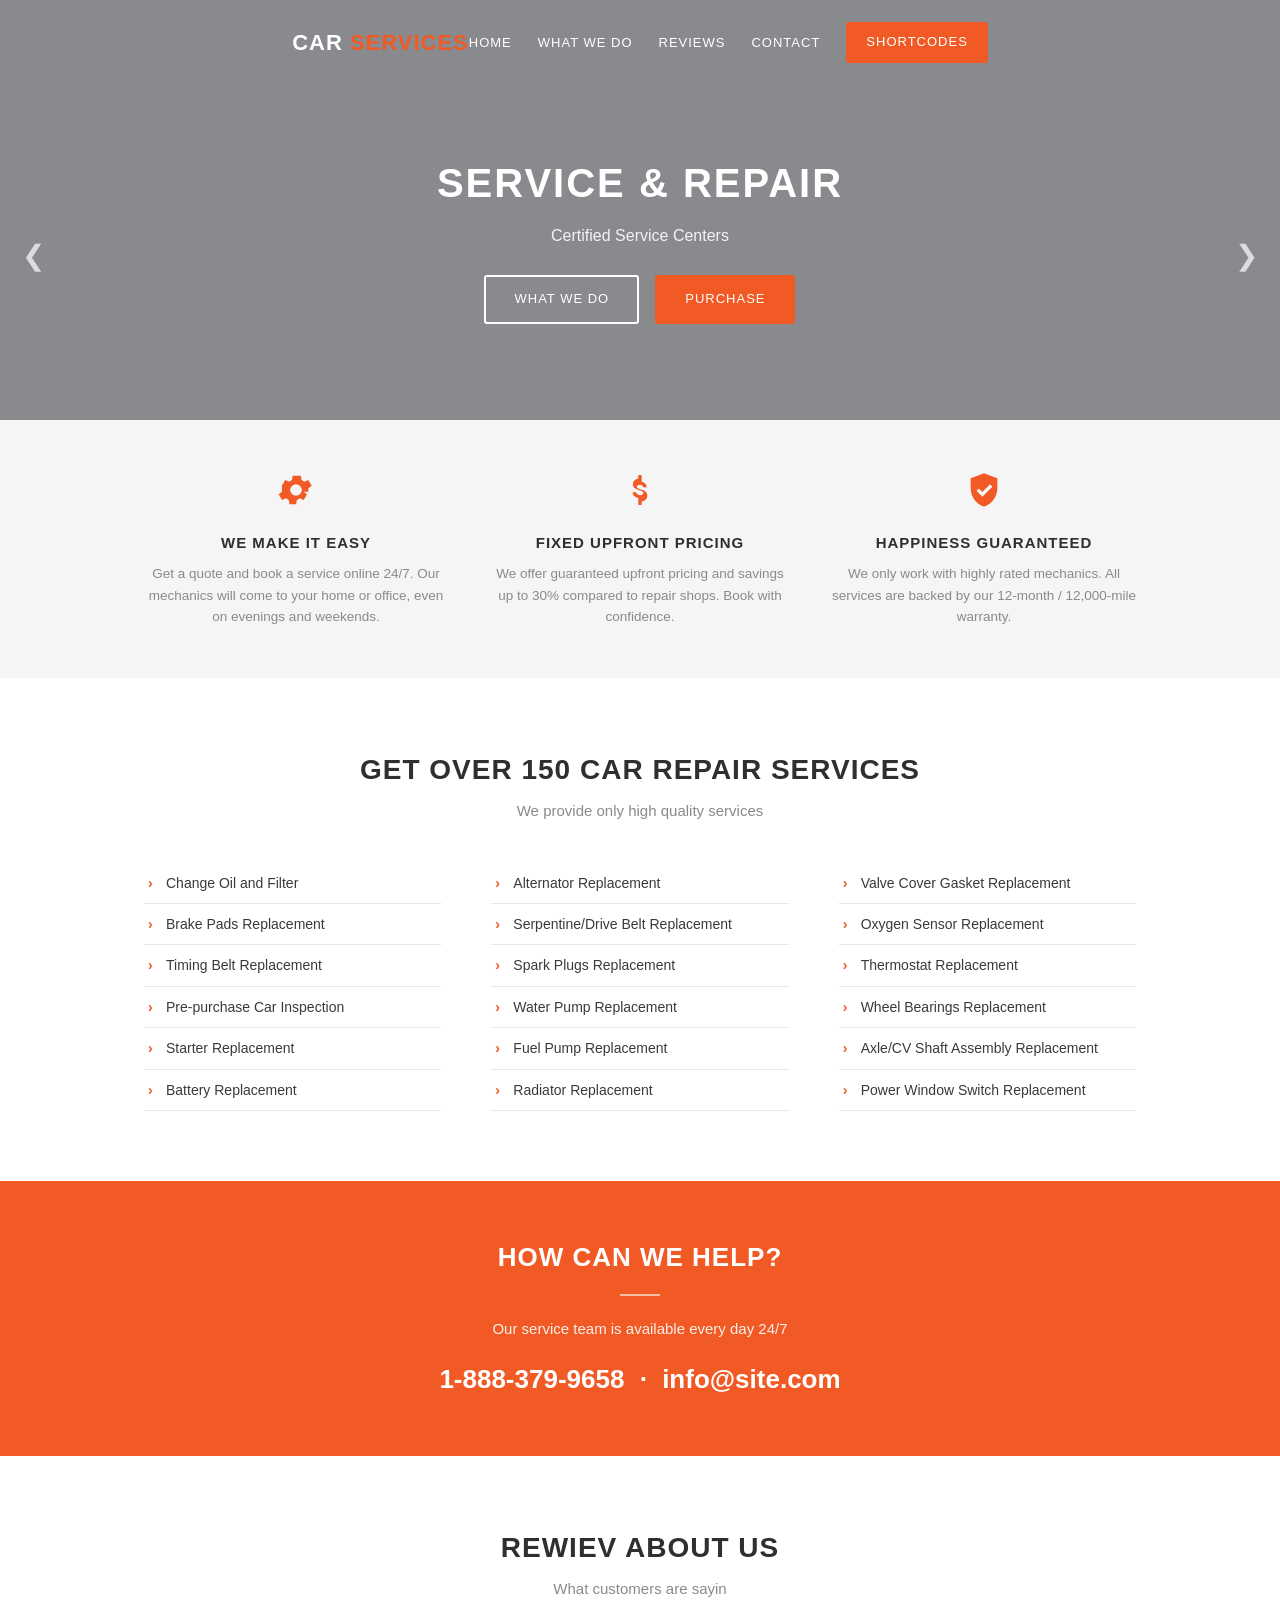
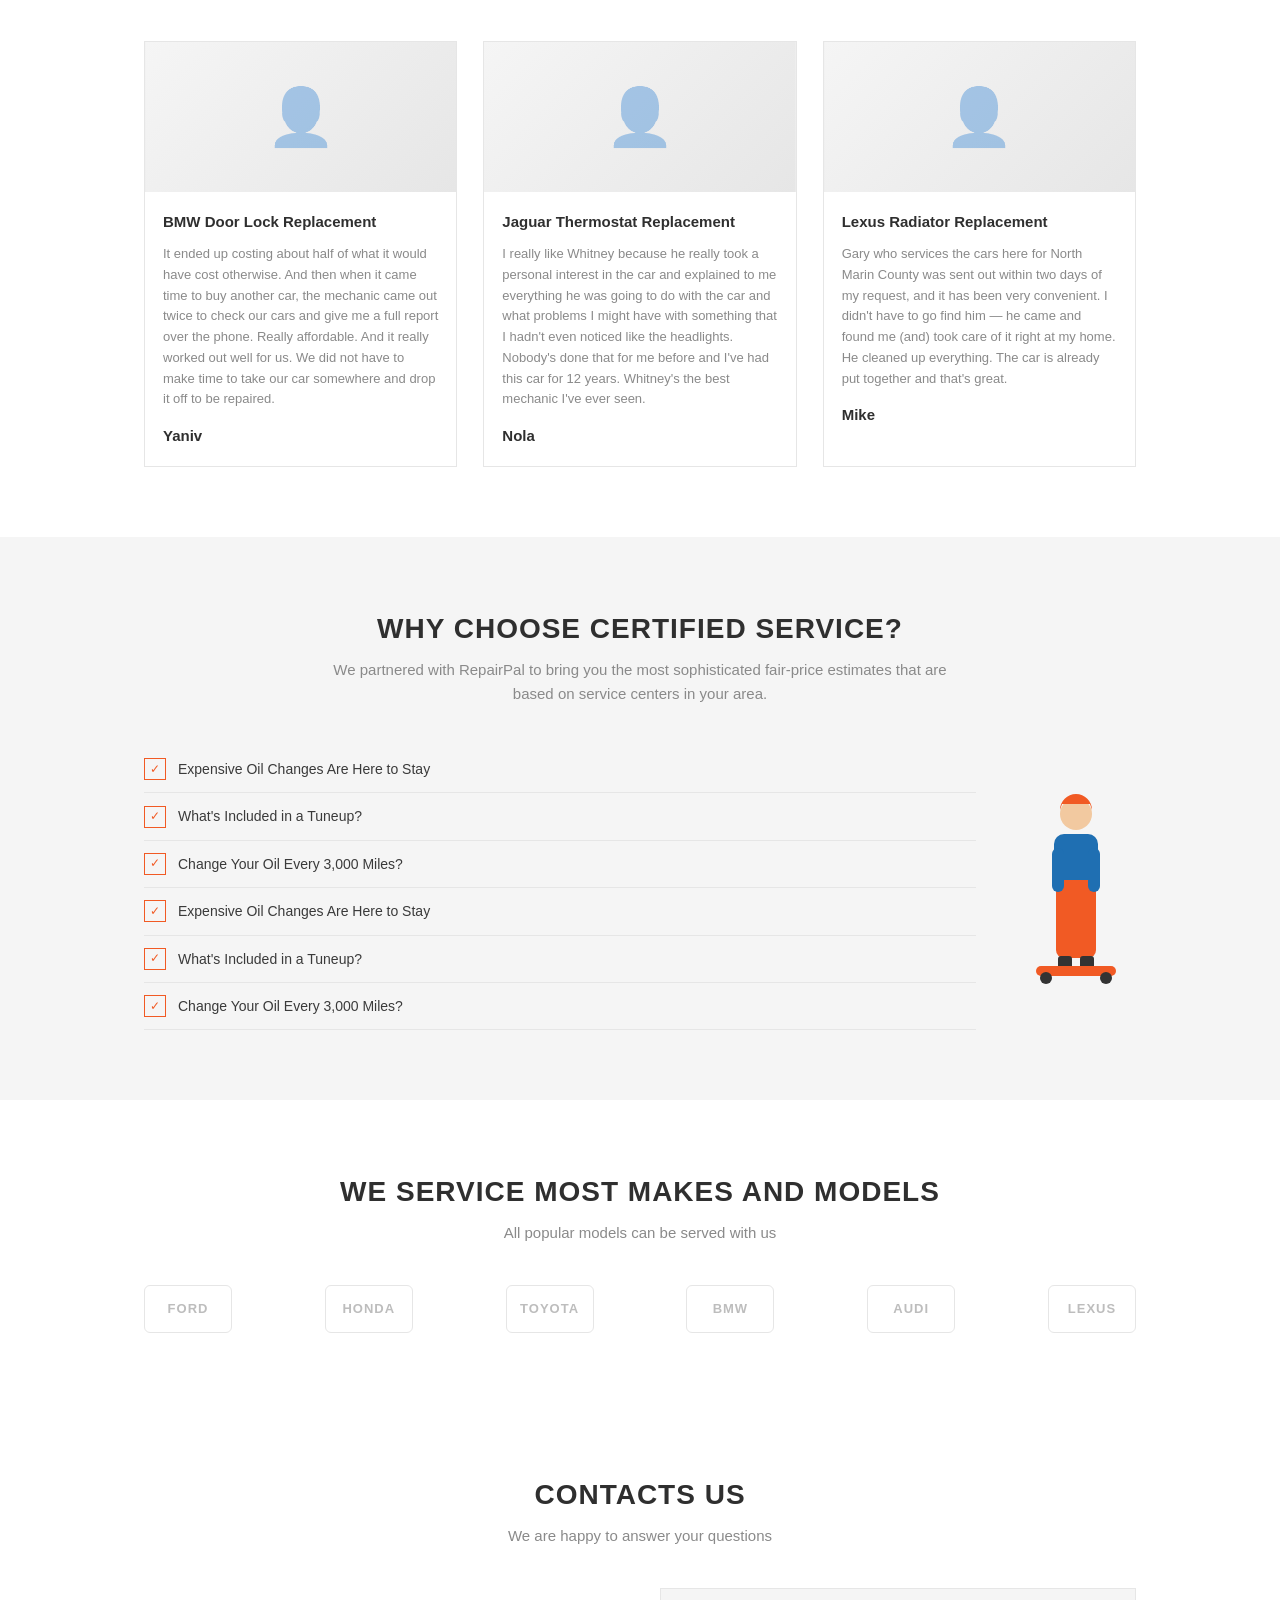
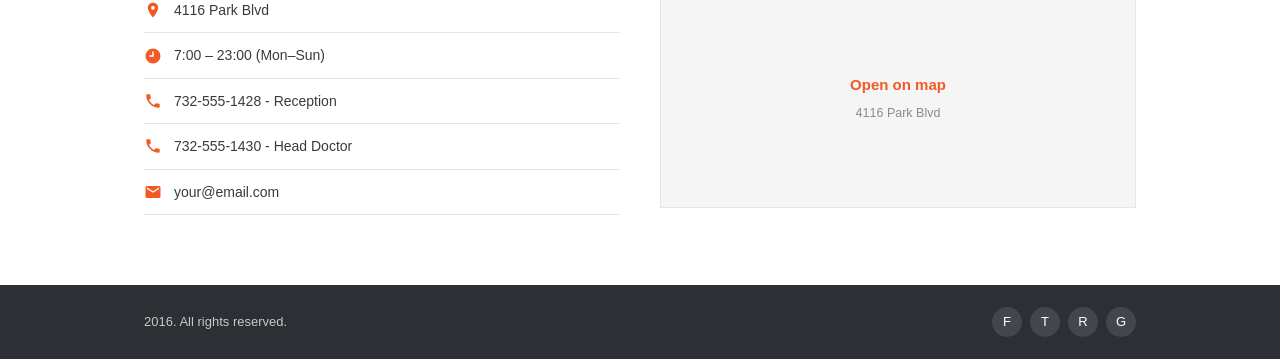
==== landing/pages/car_service/index.html @ b492442f "Initial commit: claude-code sandbox Sandbox container for learning/experimental Claude projects. Eac" ====
<!DOCTYPE html>
<html lang="en">
<head>
  <meta charset="UTF-8" />
  <meta name="viewport" content="width=device-width, initial-scale=1.0" />
  <title>Car Services — Service &amp; Repair | Certified Service Centers</title>
  <meta name="description" content="Certified car service centers. Over 150 car repair services with fixed upfront pricing and a 12-month / 12,000-mile warranty. Book a service 24/7." />
  <link rel="stylesheet" href="css/styles.css" />
</head>
<body>

  <!-- ===== Hero with overlaid header ===== -->
  <header class="hero" id="top">
    <div class="hero-overlay"></div>

    <nav class="navbar container">
      <a href="#top" class="logo">CAR <span>SERVICES</span></a>
      <button class="nav-toggle" aria-label="Menu" aria-expanded="false">
        <span></span><span></span><span></span>
      </button>
      <ul class="nav">
        <li><a href="#top">HOME</a></li>
        <li><a href="#services">WHAT WE DO</a></li>
        <li><a href="#reviews">REVIEWS</a></li>
        <li><a href="#contacts">CONTACT</a></li>
        <li><a href="#services" class="btn btn-accent btn-sm">SHORTCODES</a></li>
      </ul>
    </nav>

    <button class="hero-arrow hero-arrow-left" aria-label="Previous">&#10094;</button>
    <button class="hero-arrow hero-arrow-right" aria-label="Next">&#10095;</button>

    <div class="hero-content container">
      <h1>SERVICE &amp; REPAIR</h1>
      <p class="hero-sub">Certified Service Centers</p>
      <div class="hero-buttons">
        <a href="#services" class="btn btn-outline">WHAT WE DO</a>
        <a href="#contacts" class="btn btn-accent">PURCHASE</a>
      </div>
    </div>
  </header>

  <!-- ===== Feature columns ===== -->
  <section class="features">
    <div class="container features-grid" id="features-list"></div>
  </section>

  <!-- ===== Services ===== -->
  <section class="services section" id="services">
    <div class="container">
      <h2 class="section-title">GET OVER 150 CAR REPAIR SERVICES</h2>
      <p class="section-sub">We provide only high quality services</p>
      <div class="services-grid" id="services-list"></div>
    </div>
  </section>

  <!-- ===== Help CTA band ===== -->
  <section class="cta-band">
    <div class="container">
      <h2>HOW CAN WE HELP?</h2>
      <span class="cta-divider"></span>
      <p class="cta-sub">Our service team is available every day 24/7</p>
      <p class="cta-contact">
        <a href="tel:+18883799658">1-888-379-9658</a>
        <span>&middot;</span>
        <a href="mailto:info@site.com">info@site.com</a>
      </p>
    </div>
  </section>

  <!-- ===== Reviews ===== -->
  <section class="reviews section" id="reviews">
    <div class="container">
      <h2 class="section-title">REWIEV ABOUT US</h2>
      <p class="section-sub">What customers are sayin</p>
      <div class="reviews-grid" id="reviews-list"></div>
    </div>
  </section>

  <!-- ===== Why choose ===== -->
  <section class="why section">
    <div class="container">
      <h2 class="section-title">WHY CHOOSE CERTIFIED SERVICE?</h2>
      <p class="section-sub">We partnered with RepairPal to bring you the most sophisticated fair-price estimates that are based on service centers in your area.</p>
      <div class="why-grid">
        <ul class="why-list" id="why-list"></ul>
        <div class="why-art" aria-hidden="true">
          <svg viewBox="0 0 120 200" width="120" height="200" role="img" aria-label="Mechanic">
            <circle cx="60" cy="26" r="16" fill="#f2c9a0"/>
            <path d="M44 22a16 16 0 0 1 32 0l-2-6H46z" fill="var(--color-accent)"/>
            <rect x="38" y="46" width="44" height="60" rx="10" fill="#1f6fb2"/>
            <rect x="40" y="92" width="40" height="78" rx="8" fill="var(--color-accent)"/>
            <rect x="36" y="60" width="12" height="44" rx="6" fill="#1f6fb2"/>
            <rect x="72" y="60" width="12" height="44" rx="6" fill="#1f6fb2"/>
            <rect x="42" y="168" width="14" height="18" rx="3" fill="#333"/>
            <rect x="64" y="168" width="14" height="18" rx="3" fill="#333"/>
            <rect x="20" y="178" width="80" height="10" rx="5" fill="var(--color-accent)"/>
            <circle cx="30" cy="190" r="6" fill="#333"/>
            <circle cx="90" cy="190" r="6" fill="#333"/>
          </svg>
        </div>
      </div>
    </div>
  </section>

  <!-- ===== Brands ===== -->
  <section class="brands section">
    <div class="container">
      <h2 class="section-title">WE SERVICE MOST MAKES AND MODELS</h2>
      <p class="section-sub">All popular models can be served with us</p>
      <div class="brands-row" id="brands-list"></div>
    </div>
  </section>

  <!-- ===== Contacts ===== -->
  <section class="contacts section" id="contacts">
    <div class="container">
      <h2 class="section-title">CONTACTS US</h2>
      <p class="section-sub">We are happy to answer your questions</p>
      <div class="contacts-grid">
        <ul class="contacts-list" id="contacts-list"></ul>
        <div class="contacts-map">
          <a class="map-link" target="_blank" rel="noopener"
             href="https://www.openstreetmap.org/search?query=4116%20Park%20Blvd">
            <span>Open on map</span>
            <small>4116 Park Blvd</small>
          </a>
        </div>
      </div>
    </div>
  </section>

  <!-- ===== Footer ===== -->
  <footer class="footer">
    <div class="container footer-inner">
      <p>2016. All rights reserved.</p>
      <div class="social" id="social-list"></div>
    </div>
  </footer>

  <script src="js/data.js" defer></script>
  <script src="js/main.js" defer></script>
</body>
</html>
---- landing/pages/car_service/css/styles.css ----
/* ===== Car Services — palette & layout from the reference ===== */
:root {
  --color-accent: #f15a24;
  --color-accent-dark: #d94a18;
  --color-text: #3a3a3a;
  --color-muted: #8a8a8a;
  --color-heading: #2f2f2f;
  --color-bg: #ffffff;
  --color-band: #f5f5f5;
  --color-line: #e6e6e6;
  --font: "Segoe UI", Roboto, "Helvetica Neue", Arial, sans-serif;
  --maxw: 1040px;
}

* { box-sizing: border-box; }

html { scroll-behavior: smooth; }

body {
  margin: 0;
  font-family: var(--font);
  color: var(--color-text);
  background: var(--color-bg);
  line-height: 1.6;
  font-size: 15px;
}

a { color: inherit; text-decoration: none; }

.container {
  max-width: var(--maxw);
  margin: 0 auto;
  padding: 0 24px;
}

/* ===== Buttons ===== */
.btn {
  display: inline-block;
  padding: 12px 28px;
  font-size: 13px;
  letter-spacing: 1px;
  text-transform: uppercase;
  border-radius: 3px;
  border: 2px solid transparent;
  cursor: pointer;
  transition: background .2s, color .2s, border-color .2s;
}
.btn-accent { background: var(--color-accent); color: #fff; border-color: var(--color-accent); }
.btn-accent:hover { background: var(--color-accent-dark); border-color: var(--color-accent-dark); }
.btn-outline { background: transparent; color: #fff; border-color: #fff; }
.btn-outline:hover { background: #fff; color: var(--color-heading); }
.btn-sm { padding: 8px 18px; font-size: 12px; }

/* ===== Section helpers ===== */
.section { padding: 70px 0; }
.section-title {
  text-align: center;
  font-size: 28px;
  font-weight: 700;
  letter-spacing: 1px;
  text-transform: uppercase;
  color: var(--color-heading);
  margin: 0 0 6px;
}
.section-sub {
  text-align: center;
  color: var(--color-muted);
  max-width: 640px;
  margin: 0 auto 40px;
}

/* ===== Hero + header ===== */
.hero {
  position: relative;
  min-height: 420px;
  color: #fff;
  background:
    linear-gradient(rgba(20,22,28,.5), rgba(20,22,28,.5)),
    url("../img/hero.jpg")
    center/cover no-repeat;
  display: flex;
  flex-direction: column;
}
.hero-overlay { position: absolute; inset: 0; pointer-events: none; }

.navbar {
  position: relative;
  z-index: 3;
  display: flex;
  align-items: center;
  justify-content: space-between;
  padding-top: 22px;
  padding-bottom: 22px;
}
.logo {
  font-size: 22px;
  font-weight: 700;
  letter-spacing: 1px;
  color: #fff;
}
.logo span { color: var(--color-accent); }

.nav {
  list-style: none;
  display: flex;
  align-items: center;
  gap: 26px;
  margin: 0;
  padding: 0;
}
.nav > li > a {
  font-size: 13px;
  letter-spacing: 1px;
  text-transform: uppercase;
  transition: color .2s;
}
.nav > li > a:not(.btn):hover { color: var(--color-accent); }

.nav-toggle {
  display: none;
  flex-direction: column;
  gap: 5px;
  background: none;
  border: 0;
  cursor: pointer;
  padding: 6px;
}
.nav-toggle span { width: 24px; height: 2px; background: #fff; display: block; }

.hero-content {
  position: relative;
  z-index: 2;
  margin-top: auto;
  margin-bottom: auto;
  text-align: center;
  padding-top: 30px;
  padding-bottom: 60px;
}
.hero-content h1 {
  font-size: 40px;
  font-weight: 700;
  letter-spacing: 2px;
  text-transform: uppercase;
  margin: 0 0 8px;
}
.hero-sub { font-size: 16px; opacity: .9; margin: 0 0 26px; }
.hero-buttons { display: flex; gap: 16px; justify-content: center; flex-wrap: wrap; }

.hero-arrow {
  position: absolute;
  top: 55%;
  z-index: 2;
  background: none;
  border: 0;
  color: rgba(255,255,255,.7);
  font-size: 28px;
  cursor: pointer;
  padding: 8px;
}
.hero-arrow:hover { color: #fff; }
.hero-arrow-left { left: 14px; }
.hero-arrow-right { right: 14px; }

/* ===== Features ===== */
.features { background: var(--color-band); padding: 50px 0; }
.features-grid {
  display: grid;
  grid-template-columns: repeat(3, 1fr);
  gap: 40px;
}
.feature { text-align: center; }
.feature-icon { color: var(--color-accent); display: inline-flex; }
.feature h3 {
  margin: 14px 0 8px;
  font-size: 15px;
  letter-spacing: 1px;
  text-transform: uppercase;
  color: var(--color-heading);
}
.feature p { color: var(--color-muted); font-size: 13.5px; margin: 0; }

/* ===== Services ===== */
.services-grid {
  column-count: 3;
  column-gap: 50px;
}
.service-item {
  display: block;
  padding: 9px 0 9px 22px;
  border-bottom: 1px solid var(--color-line);
  position: relative;
  break-inside: avoid;
  font-size: 14px;
}
.service-item::before {
  content: "›";
  position: absolute;
  left: 4px;
  color: var(--color-accent);
  font-weight: 700;
}

/* ===== CTA band ===== */
.cta-band {
  background: var(--color-accent);
  color: #fff;
  text-align: center;
  padding: 56px 0;
}
.cta-band h2 {
  margin: 0 0 14px;
  font-size: 26px;
  letter-spacing: 1px;
  text-transform: uppercase;
}
.cta-divider {
  display: inline-block;
  width: 40px;
  height: 2px;
  background: rgba(255,255,255,.6);
  margin-bottom: 14px;
}
.cta-sub { opacity: .9; margin: 0 0 18px; }
.cta-contact { font-size: 26px; font-weight: 700; margin: 0; }
.cta-contact a:hover { text-decoration: underline; }
.cta-contact span { margin: 0 8px; }

/* ===== Reviews ===== */
.reviews { background: var(--color-bg); }
.reviews-grid {
  display: grid;
  grid-template-columns: repeat(3, 1fr);
  gap: 26px;
}
.review {
  border: 1px solid var(--color-line);
  background: #fff;
}
.review-photo {
  height: 150px;
  background-size: cover;
  background-position: center;
  /* Designed placeholder while img/review-*.jpg is absent. main.js applies the
     real background-image only after the file loads (data-bg + preload), so this
     glyph never sits on top of a loaded photo. */
  background-color: var(--color-band);
  background-image: linear-gradient(135deg, var(--color-band) 0%, var(--color-line) 100%);
  display: flex;
  align-items: center;
  justify-content: center;
}
.review-photo.has-img::before { content: none; }
.review-photo::before {
  content: "\1F464"; /* 👤 */
  font-size: 56px;
  opacity: 0.35;
}
.review h3 {
  margin: 18px 18px 10px;
  font-size: 15px;
  color: var(--color-heading);
}
.review-text { margin: 0 18px 14px; font-size: 13px; color: var(--color-muted); }
.review-author { margin: 0 18px 18px; font-weight: 700; color: var(--color-heading); }

/* ===== Why choose ===== */
.why { background: var(--color-band); }
.why-grid {
  display: grid;
  grid-template-columns: 1fr auto;
  align-items: center;
  gap: 40px;
}
.why-list { list-style: none; margin: 0; padding: 0; }
.why-list li {
  display: flex;
  align-items: center;
  gap: 12px;
  padding: 12px 0;
  border-bottom: 1px solid var(--color-line);
  font-size: 14px;
}
.why-list .check {
  width: 22px;
  height: 22px;
  flex: none;
  display: inline-flex;
  align-items: center;
  justify-content: center;
  border: 1px solid var(--color-accent);
  color: var(--color-accent);
  font-size: 12px;
}
.why-art { display: flex; justify-content: center; }

/* ===== Brands ===== */
.brands-row {
  display: flex;
  justify-content: space-between;
  align-items: center;
  flex-wrap: wrap;
  gap: 24px;
}
.brand {
  display: inline-flex;
  align-items: center;
  justify-content: center;
  width: 88px;
  height: 48px;
  border: 1px solid var(--color-line);
  border-radius: 6px;
  font-weight: 600;
  letter-spacing: 1px;
  color: #bdbdbd;
  font-size: 13px;
  transition: color .2s, border-color .2s;
}
.brand:hover { color: var(--color-accent); border-color: var(--color-accent); }

/* ===== Contacts ===== */
.contacts-grid {
  display: grid;
  grid-template-columns: 1fr 1fr;
  gap: 40px;
  align-items: start;
}
.contacts-list { list-style: none; margin: 0; padding: 0; }
.contacts-list li {
  display: flex;
  align-items: center;
  gap: 12px;
  padding: 11px 0;
  border-bottom: 1px solid var(--color-line);
  font-size: 14px;
}
.contact-icon { color: var(--color-accent); display: inline-flex; }
.contacts-map { min-height: 220px; }
.map-link {
  display: flex;
  flex-direction: column;
  justify-content: center;
  align-items: center;
  height: 100%;
  min-height: 220px;
  background: var(--color-band);
  border: 1px solid var(--color-line);
  color: var(--color-heading);
}
.map-link span { font-weight: 700; color: var(--color-accent); }
.map-link small { color: var(--color-muted); margin-top: 6px; }

/* ===== Footer ===== */
.footer { background: #2c2f33; color: #c7c7c7; padding: 22px 0; }
.footer-inner {
  display: flex;
  align-items: center;
  justify-content: space-between;
}
.footer p { margin: 0; font-size: 13px; }
.social { display: flex; gap: 8px; }
.social-link {
  width: 30px;
  height: 30px;
  border-radius: 50%;
  background: #43474c;
  color: #fff;
  display: inline-flex;
  align-items: center;
  justify-content: center;
  font-size: 13px;
  text-transform: uppercase;
  transition: background .2s;
}
.social-link:hover { background: var(--color-accent); }

/* ===== Responsive ===== */
@media (max-width: 860px) {
  .features-grid,
  .reviews-grid { grid-template-columns: 1fr; gap: 30px; }
  .services-grid { column-count: 2; }
  .why-grid,
  .contacts-grid { grid-template-columns: 1fr; }
  .why-art { order: -1; }

  .nav-toggle { display: flex; }
  .nav {
    position: absolute;
    top: 100%;
    left: 0;
    right: 0;
    flex-direction: column;
    align-items: stretch;
    gap: 0;
    background: rgba(20,22,28,.96);
    padding: 10px 24px;
    display: none;
  }
  .nav.open { display: flex; }
  .nav > li { border-bottom: 1px solid rgba(255,255,255,.12); }
  .nav > li > a { display: block; padding: 12px 0; }
  .nav .btn { margin: 10px 0; text-align: center; }
}

@media (max-width: 520px) {
  .services-grid { column-count: 1; }
  .hero-content h1 { font-size: 30px; }
  .cta-contact { font-size: 20px; }
  .footer-inner { flex-direction: column; gap: 12px; }
}
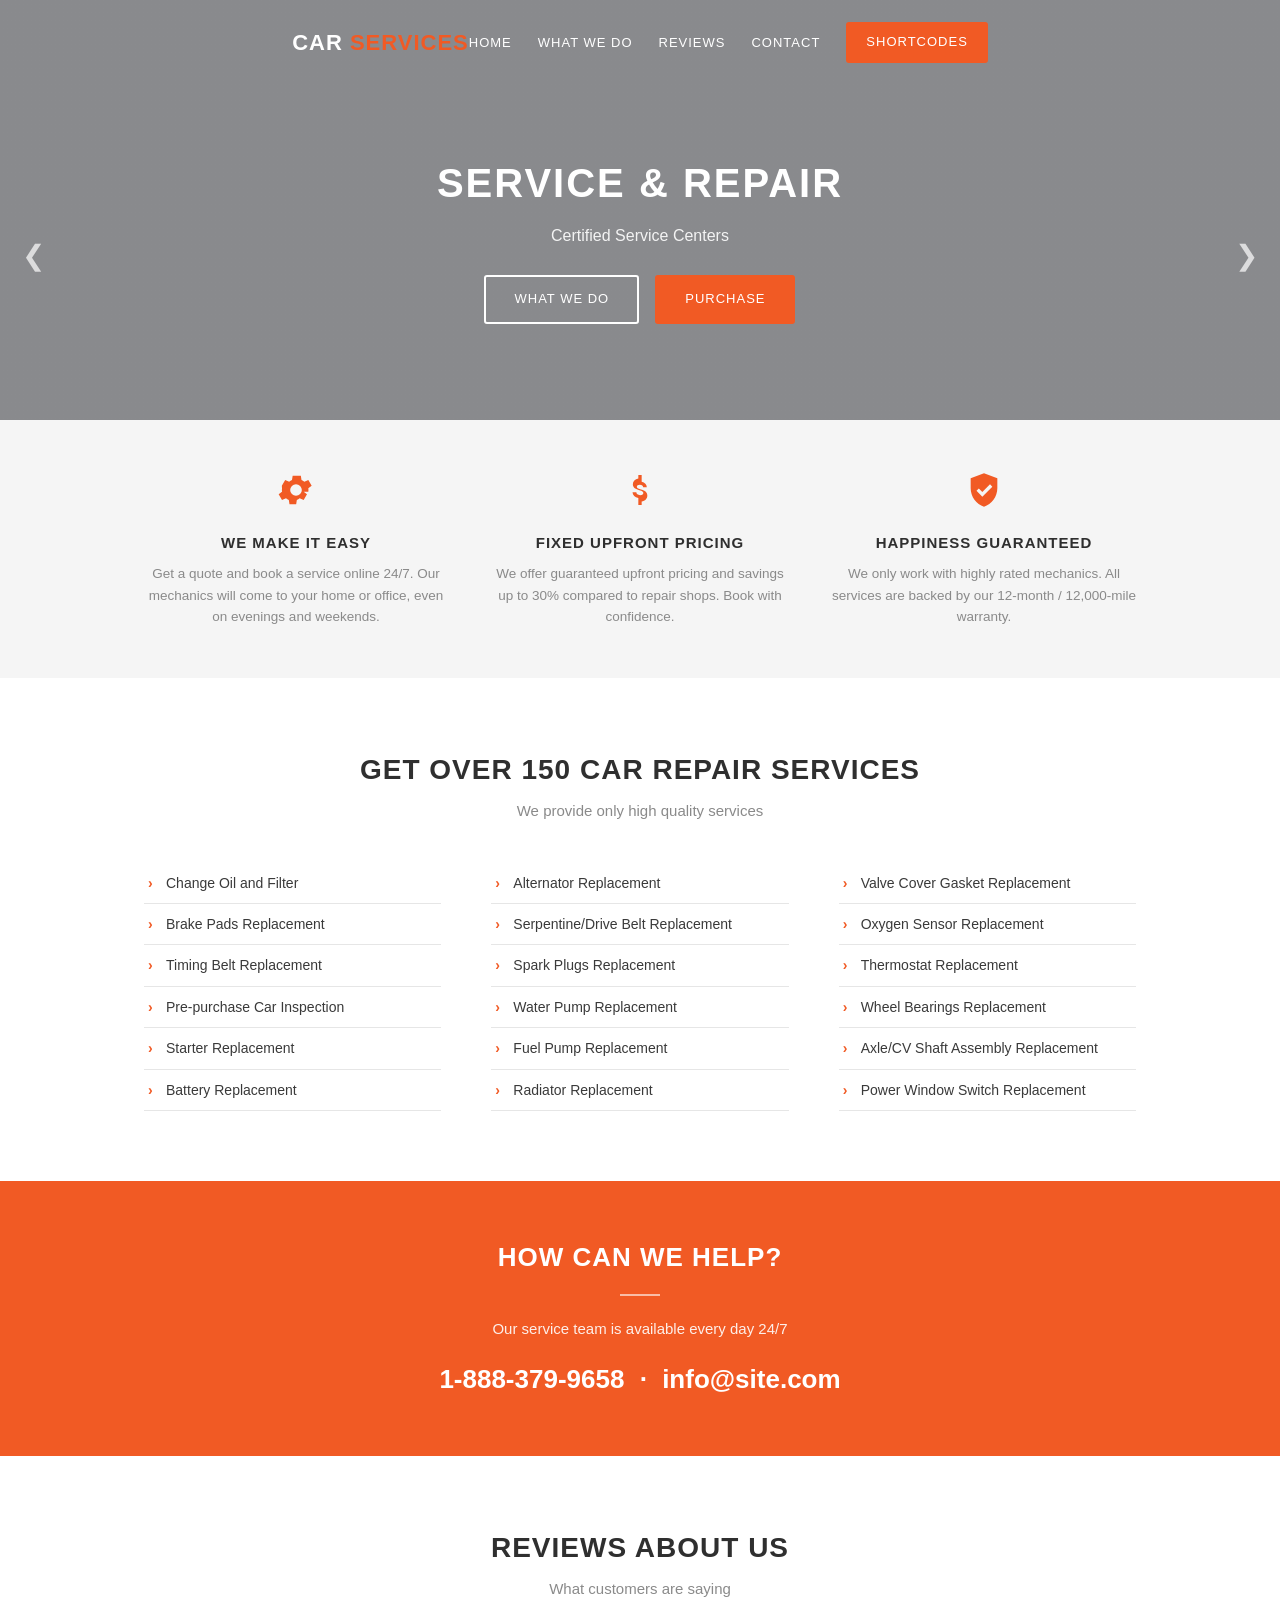
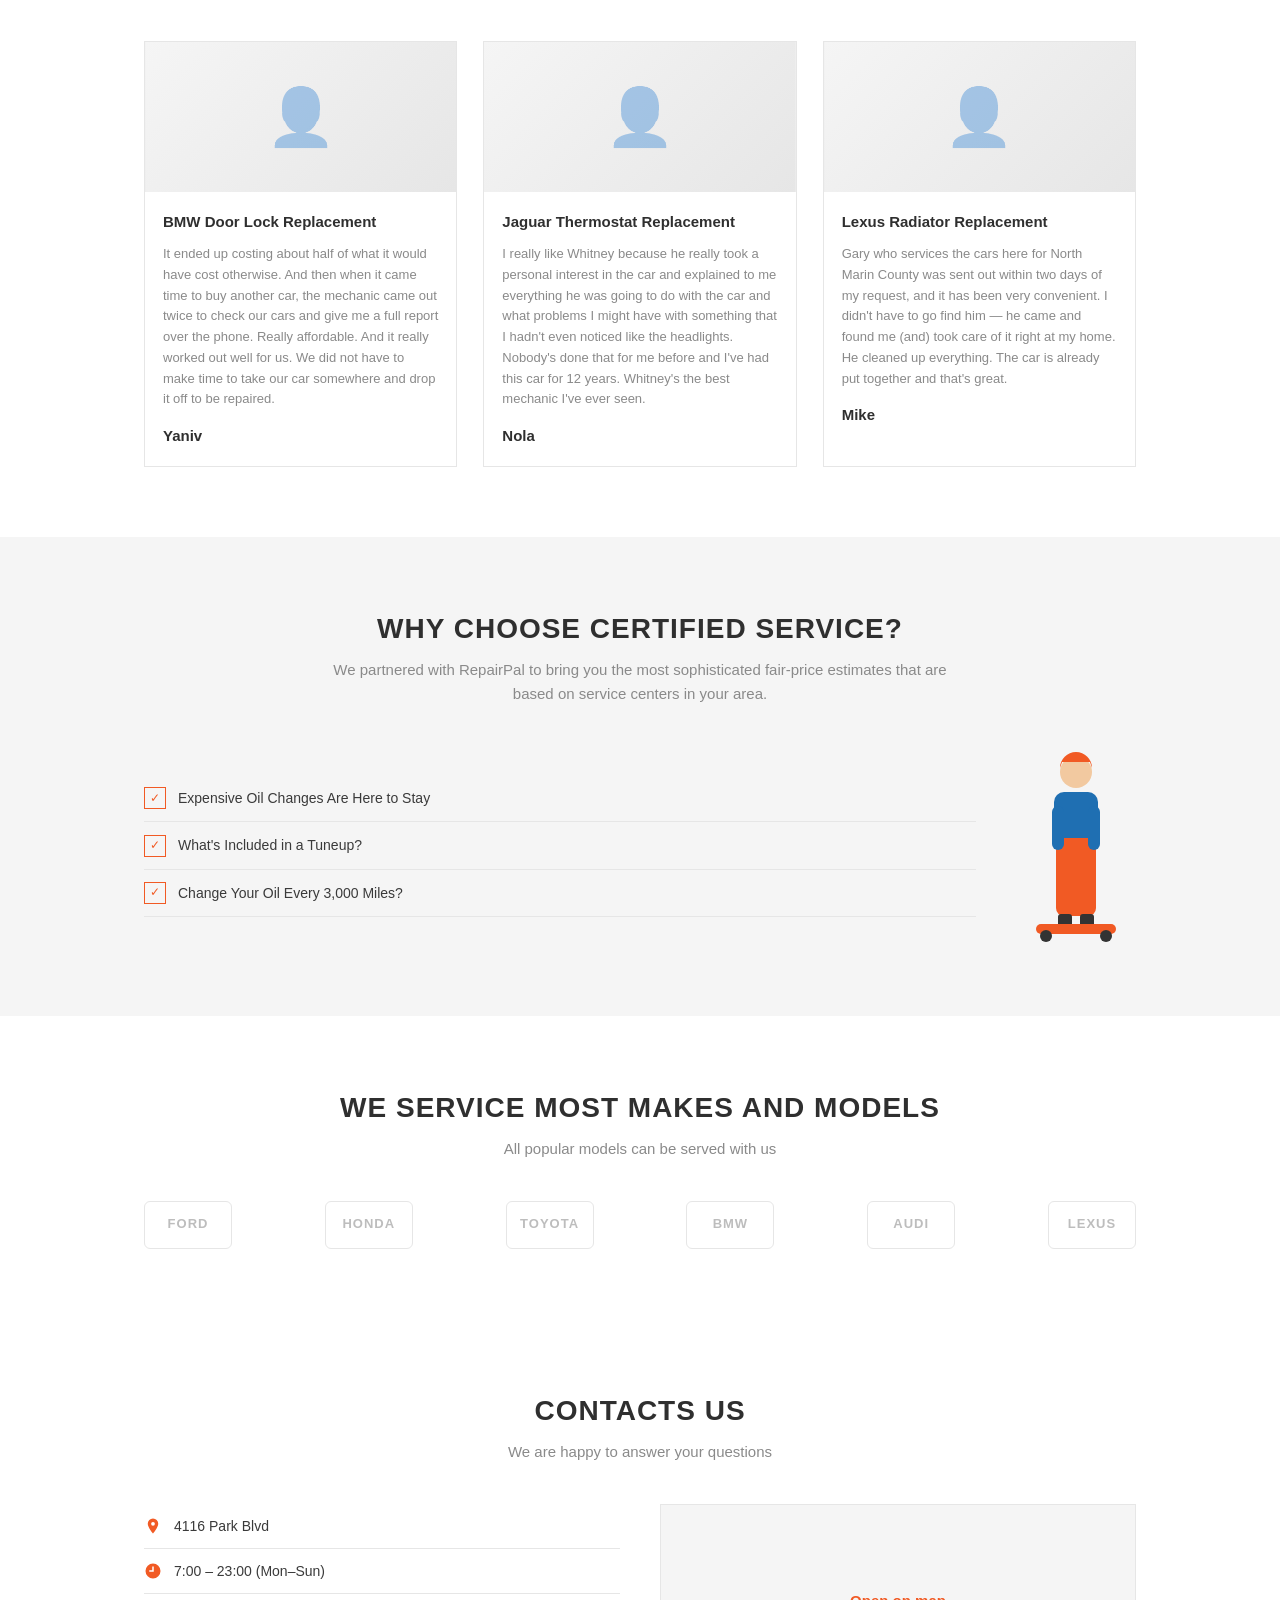
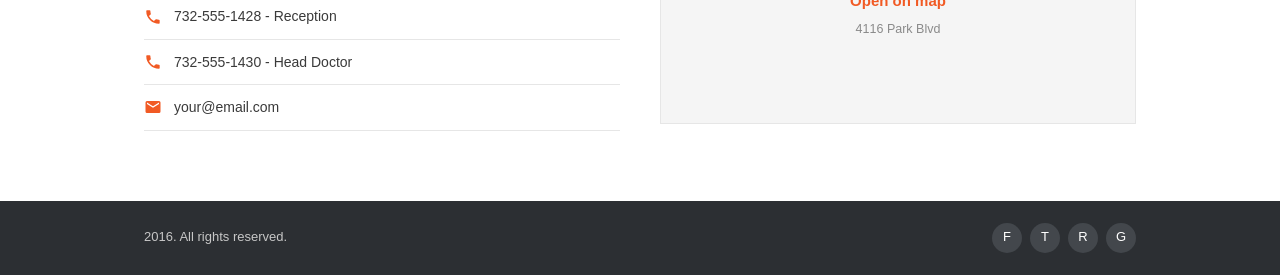
==== commit 7d5b6404: "Refactor and clean all four landing pages Code cleanup across pet_care, move_service, video_alliance" ====
--- a/landing/pages/car_service/index.html
+++ b/landing/pages/car_service/index.html
@@ -50,7 +50,7 @@
     <div class="container">
       <h2 class="section-title">GET OVER 150 CAR REPAIR SERVICES</h2>
       <p class="section-sub">We provide only high quality services</p>
-      <div class="services-grid" id="services-list"></div>
+      <ul class="services-grid" id="services-list"></ul>
     </div>
   </section>
 
@@ -71,8 +71,8 @@
   <!-- ===== Reviews ===== -->
   <section class="reviews section" id="reviews">
     <div class="container">
-      <h2 class="section-title">REWIEV ABOUT US</h2>
-      <p class="section-sub">What customers are sayin</p>
+      <h2 class="section-title">REVIEWS ABOUT US</h2>
+      <p class="section-sub">What customers are saying</p>
       <div class="reviews-grid" id="reviews-list"></div>
     </div>
   </section>
@@ -83,7 +83,7 @@
       <h2 class="section-title">WHY CHOOSE CERTIFIED SERVICE?</h2>
       <p class="section-sub">We partnered with RepairPal to bring you the most sophisticated fair-price estimates that are based on service centers in your area.</p>
       <div class="why-grid">
-        <ul class="why-list" id="why-list"></ul>
+        <ul class="why-list list-flex" id="why-list"></ul>
         <div class="why-art" aria-hidden="true">
           <svg viewBox="0 0 120 200" width="120" height="200" role="img" aria-label="Mechanic">
             <circle cx="60" cy="26" r="16" fill="#f2c9a0"/>
@@ -118,7 +118,7 @@
       <h2 class="section-title">CONTACTS US</h2>
       <p class="section-sub">We are happy to answer your questions</p>
       <div class="contacts-grid">
-        <ul class="contacts-list" id="contacts-list"></ul>
+        <ul class="contacts-list list-flex" id="contacts-list"></ul>
         <div class="contacts-map">
           <a class="map-link" target="_blank" rel="noopener"
              href="https://www.openstreetmap.org/search?query=4116%20Park%20Blvd">
--- a/landing/pages/car_service/css/styles.css
+++ b/landing/pages/car_service/css/styles.css
@@ -1,13 +1,20 @@
 /* ===== Car Services — palette & layout from the reference ===== */
 :root {
+  /* Accent (used for buttons, links, icons; -dark for hover states) */
   --color-accent: #f15a24;
   --color-accent-dark: #d94a18;
+
+  /* Text */
   --color-text: #3a3a3a;
   --color-muted: #8a8a8a;
   --color-heading: #2f2f2f;
+
+  /* Backgrounds & borders */
   --color-bg: #ffffff;
   --color-band: #f5f5f5;
   --color-line: #e6e6e6;
+
+  /* Typography & layout */
   --font: "Segoe UI", Roboto, "Helvetica Neue", Arial, sans-serif;
   --maxw: 1040px;
 }
@@ -183,6 +190,9 @@
 .services-grid {
   column-count: 3;
   column-gap: 50px;
+  list-style: none;
+  margin: 0;
+  padding: 0;
 }
 .service-item {
   display: block;
@@ -263,6 +273,17 @@
 .review-text { margin: 0 18px 14px; font-size: 13px; color: var(--color-muted); }
 .review-author { margin: 0 18px 18px; font-weight: 700; color: var(--color-heading); }
 
+/* ===== Shared: bordered flex list (why + contacts) ===== */
+.list-flex { list-style: none; margin: 0; padding: 0; }
+.list-flex li {
+  display: flex;
+  align-items: center;
+  gap: 12px;
+  padding: 12px 0;
+  border-bottom: 1px solid var(--color-line);
+  font-size: 14px;
+}
+
 /* ===== Why choose ===== */
 .why { background: var(--color-band); }
 .why-grid {
@@ -270,15 +291,6 @@
   grid-template-columns: 1fr auto;
   align-items: center;
   gap: 40px;
-}
-.why-list { list-style: none; margin: 0; padding: 0; }
-.why-list li {
-  display: flex;
-  align-items: center;
-  gap: 12px;
-  padding: 12px 0;
-  border-bottom: 1px solid var(--color-line);
-  font-size: 14px;
 }
 .why-list .check {
   width: 22px;
@@ -324,15 +336,7 @@
   gap: 40px;
   align-items: start;
 }
-.contacts-list { list-style: none; margin: 0; padding: 0; }
-.contacts-list li {
-  display: flex;
-  align-items: center;
-  gap: 12px;
-  padding: 11px 0;
-  border-bottom: 1px solid var(--color-line);
-  font-size: 14px;
-}
+.contacts-list li { padding: 11px 0; }
 .contact-icon { color: var(--color-accent); display: inline-flex; }
 .contacts-map { min-height: 220px; }
 .map-link {
